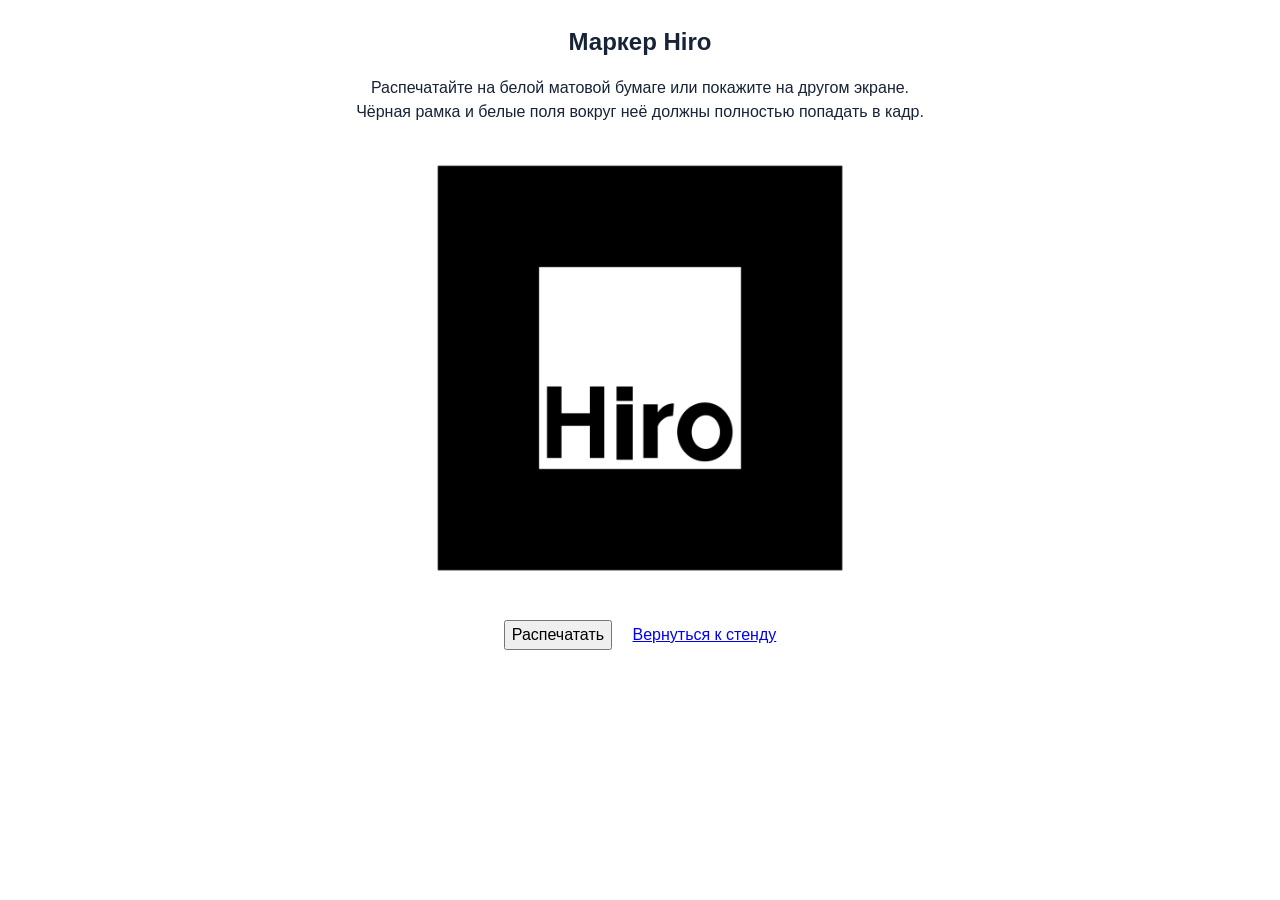
==== lab-4/marker.html @ 7b6bef1e "Lab-4: добавлена основная реализация задания" ====
<!doctype html>
<html lang="ru">
<head>
  <meta charset="utf-8">
  <meta name="viewport" content="width=device-width, initial-scale=1">
  <link rel="icon" href="data:,">
  <title>Маркер Hiro для AR-стенда</title>
  <style>
    body { margin: 24px; text-align: center; color: #172336; font: 16px/1.5 Arial, sans-serif; }
    h1 { font-size: 24px; }
    img { display: block; width: min(90%, 440px); height: auto; margin: 24px auto; }
    button, a { margin: 8px; font: inherit; }
    @media print {
      @page { size: A4 portrait; margin: 20mm; }
      .actions { display: none; }
      img { width: 120mm; max-width: none; }
    }
  </style>
</head>
<body>
  <h1>Маркер Hiro</h1>
  <p>Распечатайте на белой матовой бумаге или покажите на другом экране.<br>
    Чёрная рамка и белые поля вокруг неё должны полностью попадать в кадр.</p>
  <img src="assets/hiro.png" alt="Чёрно-белый маркер Hiro для распознавания камерой">
  <div class="actions">
    <button type="button" onclick="window.print()">Распечатать</button>
    <a href="index.html">Вернуться к стенду</a>
  </div>
</body>
</html>
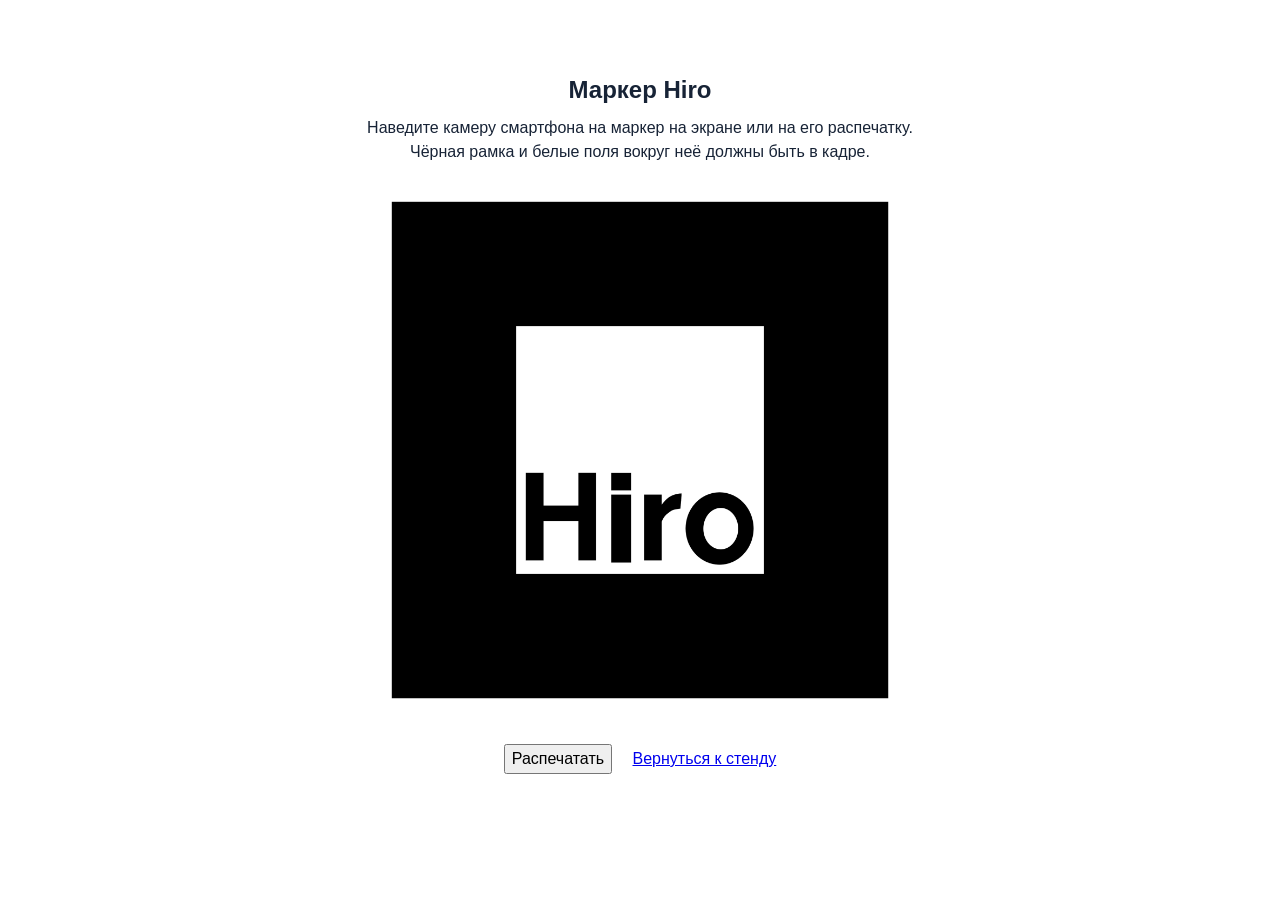
==== commit 57142eae: "Обновлена страница маркера. Добавлен отдельный файл стилей" ====
--- a/lab-4/marker.html
+++ b/lab-4/marker.html
@@ -4,23 +4,15 @@
   <meta charset="utf-8">
   <meta name="viewport" content="width=device-width, initial-scale=1">
   <link rel="icon" href="data:,">
+  <link rel="stylesheet" href="css/marker.css">
   <title>Маркер Hiro для AR-стенда</title>
-  <style>
-    body { margin: 24px; text-align: center; color: #172336; font: 16px/1.5 Arial, sans-serif; }
-    h1 { font-size: 24px; }
-    img { display: block; width: min(90%, 440px); height: auto; margin: 24px auto; }
-    button, a { margin: 8px; font: inherit; }
-    @media print {
-      @page { size: A4 portrait; margin: 20mm; }
-      .actions { display: none; }
-      img { width: 120mm; max-width: none; }
-    }
-  </style>
 </head>
 <body>
-  <h1>Маркер Hiro</h1>
-  <p>Распечатайте на белой матовой бумаге или покажите на другом экране.<br>
-    Чёрная рамка и белые поля вокруг неё должны полностью попадать в кадр.</p>
+  <header>
+    <h1>Маркер Hiro</h1>
+    <p>Наведите камеру смартфона на маркер на экране или на его распечатку.<br>
+      Чёрная рамка и белые поля вокруг неё должны быть в кадре.</p>
+  </header>
   <img src="assets/hiro.png" alt="Чёрно-белый маркер Hiro для распознавания камерой">
   <div class="actions">
     <button type="button" onclick="window.print()">Распечатать</button>
--- a/lab-4/css/marker.css
+++ b/lab-4/css/marker.css
@@ -0,0 +1,35 @@
+body {
+  box-sizing: border-box;
+  display: grid;
+  grid-template-rows: 1fr auto 1fr;
+  justify-items: center;
+  gap: 16px;
+  min-height: 100svh;
+  margin: 0;
+  padding: 16px;
+  text-align: center;
+  color: #172336;
+  background: #fff;
+  font: 16px/1.5 Arial, sans-serif;
+}
+
+header { align-self: end; max-width: 42rem; }
+h1 { margin: 0; font-size: 24px; }
+p { margin: 8px 0 0; }
+img { width: min(78vw, 60svh); height: auto; }
+.actions { align-self: start; }
+button, a { margin: 8px; font: inherit; }
+
+@media screen and (max-width: 360px), screen and (max-height: 560px) {
+  body { grid-template-rows: auto auto auto; align-content: center; gap: 12px; }
+  img { width: min(78vw, 47svh); }
+}
+
+@page { size: A4 portrait; margin: 20mm; }
+
+@media print {
+  body { display: block; min-height: 0; padding: 0; }
+  header { margin: 0 auto; }
+  img { display: block; width: 120mm; margin: 24px auto; }
+  .actions { display: none; }
+}
